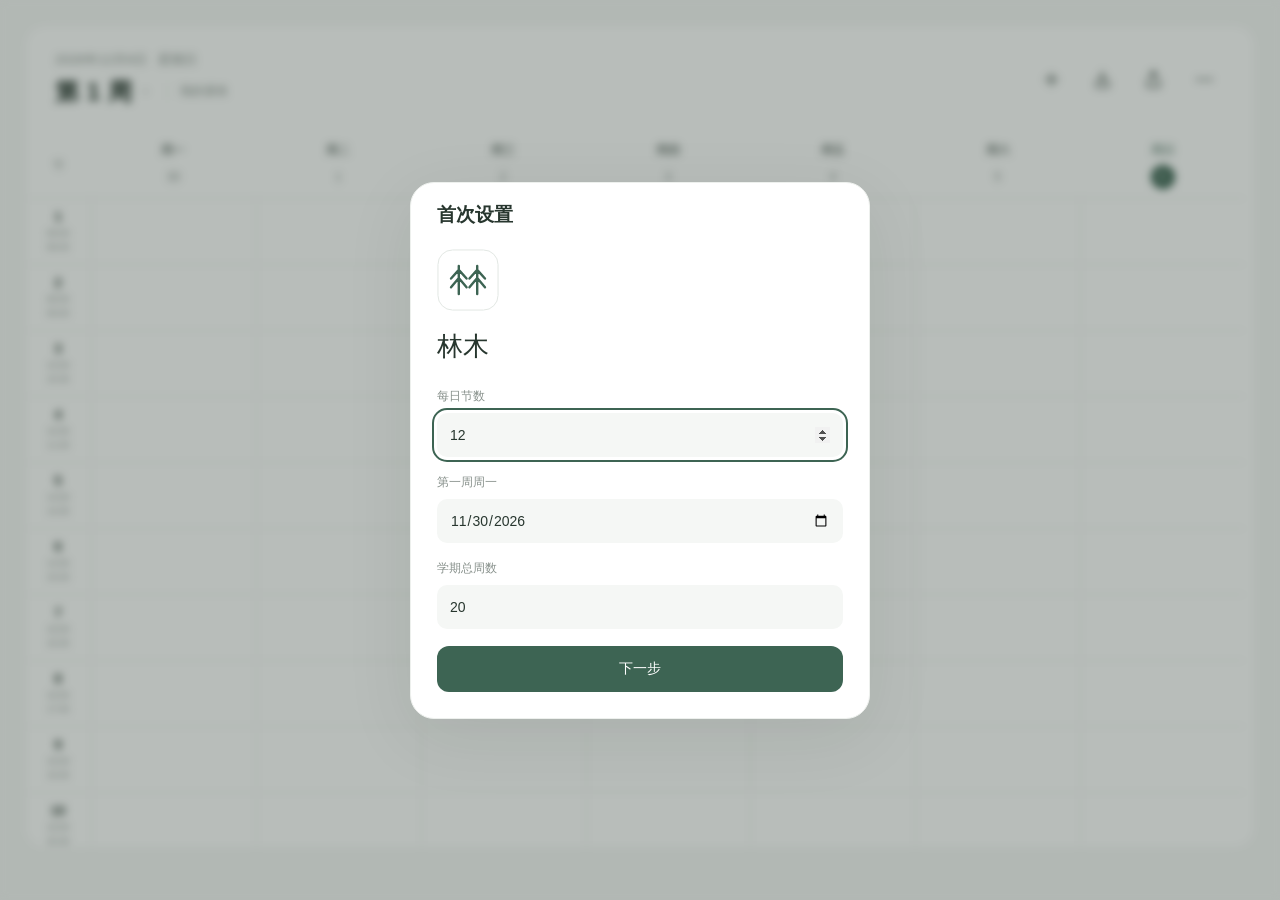
==== 应用/web/index.html @ 404265ef "Initial import of Linmu timetable app" ====
<!doctype html>
<html lang="zh-CN">
<head>
  <meta charset="UTF-8">
  <meta name="viewport" content="width=device-width, initial-scale=1, viewport-fit=cover">
  <meta name="color-scheme" content="light dark">
  <meta name="theme-color" content="#f7f8f7">
  <title>林木</title>
  <link rel="icon" href="icon.svg" type="image/svg+xml">
  <link rel="stylesheet" href="styles.css">
</head>
<body>
  <svg class="sprite" xmlns="http://www.w3.org/2000/svg" aria-hidden="true">
    <symbol id="i-plus" viewBox="0 0 24 24"><path d="M12 5v14M5 12h14"/></symbol>
    <symbol id="i-import" viewBox="0 0 24 24"><path d="M12 3v11m-4-4 4 4 4-4M5 14v5a2 2 0 0 0 2 2h10a2 2 0 0 0 2-2v-5"/></symbol>
    <symbol id="i-share" viewBox="0 0 24 24"><path d="M12 15V3m-4 4 4-4 4 4M5 12v7a2 2 0 0 0 2 2h10a2 2 0 0 0 2-2v-7"/></symbol>
    <symbol id="i-more" viewBox="0 0 24 24"><circle cx="5" cy="12" r="1"/><circle cx="12" cy="12" r="1"/><circle cx="19" cy="12" r="1"/></symbol>
    <symbol id="i-close" viewBox="0 0 24 24"><path d="m6 6 12 12M6 18 18 6"/></symbol>
    <symbol id="i-left" viewBox="0 0 24 24"><path d="m14 6-6 6 6 6"/></symbol>
    <symbol id="i-right" viewBox="0 0 24 24"><path d="m10 6 6 6-6 6"/></symbol>
    <symbol id="i-down" viewBox="0 0 24 24"><path d="m8 10 4 4 4-4"/></symbol>
    <symbol id="i-edit" viewBox="0 0 24 24"><path d="m15 4 5 5M4 20l5-1L20 8a2 2 0 0 0-5-5L4 14Z"/></symbol>
    <symbol id="i-copy" viewBox="0 0 24 24"><rect x="8" y="8" width="12" height="13" rx="2"/><path d="M15 8V5a2 2 0 0 0-2-2H5a2 2 0 0 0-2 2v8a2 2 0 0 0 2 2h3"/></symbol>
    <symbol id="i-trash" viewBox="0 0 24 24"><path d="M3 6h18M9 6V3h6v3M5 6l1 14h12l1-14M10 10v6m4-6v6"/></symbol>
    <symbol id="i-check" viewBox="0 0 24 24"><path d="m5 12 4 4L19 6"/></symbol>
    <symbol id="i-settings" viewBox="0 0 24 24"><path d="M4 7h16M4 17h16"/><circle cx="9" cy="7" r="3"/><circle cx="15" cy="17" r="3"/></symbol>
    <symbol id="i-grid" viewBox="0 0 24 24"><rect x="3" y="3" width="18" height="18" rx="3"/><path d="M3 9h18M9 9v12"/></symbol>
    <symbol id="i-image" viewBox="0 0 24 24"><rect x="3" y="3" width="18" height="18" rx="3"/><path d="m3 17 6-6 5 5 3-3 4 4"/><circle cx="16" cy="8" r="1"/></symbol>
    <symbol id="i-file" viewBox="0 0 24 24"><path d="M14 3H6a2 2 0 0 0-2 2v14a2 2 0 0 0 2 2h12a2 2 0 0 0 2-2V9Zm0 0v6h6M8 14h8m-8 3h5"/></symbol>
    <symbol id="i-pin" viewBox="0 0 24 24"><path d="M19 10c0 5-7 11-7 11S5 15 5 10a7 7 0 0 1 14 0Z"/><circle cx="12" cy="10" r="2"/></symbol>
    <symbol id="i-person" viewBox="0 0 24 24"><circle cx="12" cy="7" r="4"/><path d="M4 21v-2a8 8 0 0 1 16 0v2"/></symbol>
    <symbol id="i-clock" viewBox="0 0 24 24"><circle cx="12" cy="12" r="9"/><path d="M12 7v5l3 2"/></symbol>
  </svg>
  <main class="app">
    <header class="toolbar">
      <button class="date-button" id="open-weeks" aria-label="查看和切换周次">
        <span class="date-line"></span>
        <span class="week-line"><strong id="week-label">第 1 周</strong><svg class="icon"><use href="#i-down"/></svg><span class="table-name" id="table-name">我的课表</span></span>
      </button>
      <nav class="toolbar-actions" aria-label="课表操作">
        <button class="icon-button" data-action="add" aria-label="添加课程" title="添加课程"><svg class="icon"><use href="#i-plus"/></svg></button>
        <button class="icon-button" data-action="import" aria-label="导入课程" title="导入课程"><svg class="icon"><use href="#i-import"/></svg></button>
        <button class="icon-button" data-action="share" aria-label="导出课表" title="导出课表"><svg class="icon"><use href="#i-share"/></svg></button>
        <button class="icon-button" data-action="menu" aria-label="课表与设置" title="课表与设置"><svg class="icon"><use href="#i-more"/></svg></button>
      </nav>
    </header>
    <div class="schedule-scroll" id="schedule-scroll">
      <div class="schedule" id="schedule" role="group" aria-label="每周课表"></div>
    </div>
  </main>
  <dialog id="panel" aria-labelledby="panel-title">
    <div class="sheet-handle" aria-hidden="true"></div>
    <header class="panel-header"><h1 id="panel-title"></h1><button class="icon-button" id="close-panel" aria-label="关闭"><svg class="icon"><use href="#i-close"/></svg></button></header>
    <div id="panel-body"></div>
  </dialog>
  <div class="toast" id="toast" role="status"></div>
  <script src="app.js"></script>
</body>
</html>
---- 应用/web/styles.css ----
:root {
  color-scheme: light;
  --page: #f7f8f7;
  --surface: #ffffff;
  --text: #27362e;
  --secondary: #88918c;
  --line: #edf0ed;
  --field: #f5f7f5;
  --accent: #3d6453;
  --accent-soft: #eaf0eb;
  --danger: #b96565;
  --shadow: 0 18px 70px #17291e14;
  --mint: #e4efe6;
  --mint-ink: #45664d;
  --blue: #e7eef6;
  --blue-ink: #4f6783;
  --sand: #f3ecdf;
  --sand-ink: #8a7349;
  --rose: #f5e8e7;
  --rose-ink: #956a6b;
  --lilac: #ece9f5;
  --lilac-ink: #776591;
  --row-height: 68px;
  --time-width: 48px;
}
@media (prefers-color-scheme: dark) {
  :root:not([data-theme="light"]) { color-scheme: dark; --page: #151a17; --surface: #1b211d; --text: #e0e7e1; --secondary: #86948b; --line: #2b332d; --field: #242d26; --accent: #acc9b4; --accent-soft: #2c3a30; --danger: #e09b9b; --shadow: 0 18px 70px #0005; --mint: #293e30; --mint-ink: #bdd1bf; --blue: #283746; --blue-ink: #c0cede; --sand: #403a2b; --sand-ink: #d9cdad; --rose: #432e31; --rose-ink: #dfbfc1; --lilac: #352e44; --lilac-ink: #cebfdf; }
}
:root[data-theme="dark"] { color-scheme: dark; --page: #151a17; --surface: #1b211d; --text: #e0e7e1; --secondary: #86948b; --line: #2b332d; --field: #242d26; --accent: #acc9b4; --accent-soft: #2c3a30; --danger: #e09b9b; --shadow: 0 18px 70px #0005; --mint: #293e30; --mint-ink: #bdd1bf; --blue: #283746; --blue-ink: #c0cede; --sand: #403a2b; --sand-ink: #d9cdad; --rose: #432e31; --rose-ink: #dfbfc1; --lilac: #352e44; --lilac-ink: #cebfdf; }
* { box-sizing: border-box; }
[hidden] { display: none !important; }
body { margin: 0; background: var(--page); color: var(--text); font-family: -apple-system, BlinkMacSystemFont, "Segoe UI", "Microsoft YaHei", sans-serif; -webkit-font-smoothing: antialiased; }
button, input, select, textarea { font: inherit; color: inherit; }
button { border: 0; cursor: pointer; -webkit-tap-highlight-color: transparent; }
button:disabled { opacity: .45; cursor: default; }
button, input, select, textarea { outline-offset: 3px; }
:focus-visible { outline: 2px solid var(--accent); }
button { touch-action: manipulation; }
svg { flex-shrink: 0; }
.sprite { position: absolute; width: 0; height: 0; overflow: hidden; }
.icon { width: 21px; height: 21px; fill: none; stroke: currentColor; stroke-width: 1.65; stroke-linecap: round; stroke-linejoin: round; }
.app { max-width: 1280px; margin: 32px auto; background: var(--surface); border: 1px solid var(--line); border-radius: 22px; overflow: hidden; }
.toolbar { min-height: 108px; padding: 25px 30px; display: flex; align-items: center; justify-content: space-between; gap: 8px; }
.date-button { text-align: left; padding: 0; background: transparent; min-width: 0; }
.date-line { display: block; font-size: 13px; color: var(--secondary); letter-spacing: .25px; white-space: nowrap; }
.weekday { margin-left: 7px; }
.week-line { display: flex; align-items: center; gap: 6px; margin-top: 7px; }
.week-line strong { font-size: 24px; font-weight: 600; letter-spacing: .5px; }
.week-line .icon { width: 15px; height: 15px; color: var(--secondary); }
.table-name { font-size: 12px; color: var(--secondary); border-left: 1px solid var(--line); padding-left: 12px; margin-left: 8px; max-width: 200px; white-space: nowrap; overflow: hidden; text-overflow: ellipsis; }
.toolbar-actions { display: flex; align-items: center; gap: 9px; }
.icon-button { width: 42px; height: 42px; border-radius: 13px; background: transparent; display: inline-flex; align-items: center; justify-content: center; flex-shrink: 0; }
@media (hover: hover) { .icon-button:hover, .time-cell:hover { background: var(--field); } .course:hover { filter: brightness(.97); } .empty-cell:hover { background: var(--field); } }
.schedule-scroll { overflow: auto; max-height: calc(100dvh - 185px); }
.schedule { display: grid; grid-template-columns: var(--time-width) repeat(7, minmax(0, 1fr)); grid-template-rows: 66px repeat(var(--rows, 12), var(--row-height)); isolation: isolate; padding-right: 10px; padding-bottom: 14px; }
.day-heading { grid-row: 1; position: sticky; top: 0; z-index: 4; background: var(--surface); display: flex; flex-direction: column; align-items: center; justify-content: center; gap: 6px; font-size: 12px; border-bottom: 1px solid var(--line); }
.day-heading span { color: var(--secondary); font-size: 12px; width: 24px; height: 24px; display: grid; place-items: center; }
.day-heading.today { color: var(--accent); }
.day-heading.today span { background: var(--accent); color: var(--surface); border-radius: 50%; }
.corner { color: var(--secondary); font-size: 11px; }
.time-cell { grid-column: 1; display: flex; flex-direction: column; align-items: center; justify-content: center; background: var(--surface); border-bottom: 1px solid var(--line); gap: 2px; padding: 0; }
.period-number { font-size: 13px; font-weight: 550; margin-bottom: 2px; }
.period-time { font-size: 9px; color: var(--secondary); font-variant-numeric: tabular-nums; line-height: 1.3; }
.empty-cell { padding: 0; background: transparent; border-left: 1px solid var(--line); border-bottom: 1px solid var(--line); min-width: 0; user-select: none; -webkit-user-select: none; touch-action: pan-y; }
.empty-cell.selected { background: var(--accent-soft); box-shadow: inset 0 0 0 1px var(--accent); }
.course { margin: 0; border-radius: 0; min-width: 0; z-index: 1; background: var(--course-bg); color: var(--course-ink); padding: 12px 10px; display: flex; flex-direction: column; align-items: flex-start; text-align: left; overflow: hidden; position: relative; }
.mint { --course-bg: var(--mint); --course-ink: var(--mint-ink); }
.blue { --course-bg: var(--blue); --course-ink: var(--blue-ink); }
.sand { --course-bg: var(--sand); --course-ink: var(--sand-ink); }
.rose { --course-bg: var(--rose); --course-ink: var(--rose-ink); }
.lilac { --course-bg: var(--lilac); --course-ink: var(--lilac-ink); }
.course-name { font-size: 14px; line-height: 1.55; font-weight: 600; word-break: break-all; display: -webkit-box; -webkit-line-clamp: 3; -webkit-box-orient: vertical; overflow: hidden; }
.course-meta { font-size: 11px; opacity: .8; line-height: 1.6; width: 100%; white-space: nowrap; overflow: hidden; text-overflow: ellipsis; }
.course-teacher { margin-top: 8px; }
.course-location { white-space: normal; overflow-wrap: anywhere; text-overflow: clip; flex-shrink: 0; }
dialog { width: min(460px, calc(100% - 32px)); padding: 0; border: 1px solid var(--line); border-radius: 24px; background: var(--surface); color: var(--text); box-shadow: var(--shadow); max-height: calc(100dvh - 48px); overflow: auto; }
dialog::backdrop { background: #16251d4d; backdrop-filter: blur(4px); }
.sheet-handle { display: none; }
.panel-header { display: flex; align-items: center; justify-content: space-between; padding: 19px 20px 9px 26px; }
.panel-header h1 { margin: 0; font-size: 19px; font-weight: 600; }
#panel-body { padding: 8px 26px 26px; }
.form-stack { display: flex; flex-direction: column; gap: 17px; }
.form-row { display: flex; gap: 12px; }
.form-row > * { flex: 1; min-width: 0; }
.field { display: flex; flex-direction: column; gap: 8px; font-size: 12px; color: var(--secondary); }
input, select, textarea { width: 100%; border: 1px solid transparent; background: var(--field); border-radius: 10px; padding: 12px; font-size: 14px; color: var(--text); min-height: 44px; }
textarea { resize: vertical; min-height: 80px; line-height: 1.65; }
input::placeholder, textarea::placeholder { color: var(--secondary); }
input[type="checkbox"], input[type="radio"] { width: 18px; height: 18px; min-height: auto; accent-color: var(--accent); }
.primary, .secondary, .danger-button { padding: 13px 18px; min-height: 46px; border-radius: 12px; font-size: 14px; font-weight: 550; display: flex; align-items: center; justify-content: center; gap: 8px; }
.primary { background: var(--accent); color: var(--surface); }
.secondary { background: var(--field); color: var(--text); }
.danger-button { background: var(--field); color: var(--danger); }
.full { width: 100%; }
.panel-footer { margin-top: 24px; display: flex; gap: 10px; }
.panel-footer > * { flex: 1; }
.swatches { display: flex; gap: 12px; }
.swatch { width: 34px; height: 34px; padding: 4px; background: var(--course-bg); color: var(--course-ink); border-radius: 50%; display: grid; place-items: center; outline-offset: 3px; }
.swatch.active { outline: 1.5px solid var(--course-ink); }
.swatch .icon { width: 17px; height: 17px; }
.weeks-grid { display: grid; grid-template-columns: repeat(5, 1fr); gap: 8px; margin-top: 14px; }
.week-chip { background: var(--field); border-radius: 10px; min-height: 43px; padding: 5px; font-size: 13px; }
.week-chip.active { background: var(--accent); color: var(--surface); }
.segmented { display: flex; gap: 4px; background: var(--field); padding: 4px; border-radius: 11px; }
.segmented button { flex: 1; border-radius: 8px; background: transparent; padding: 9px 4px; font-size: 12px; }
.segmented button.active { background: var(--surface); box-shadow: 0 1px 5px #00000008; }
.week-nav { display: flex; align-items: center; justify-content: space-between; margin-bottom: 16px; }
.muted { color: var(--secondary); font-size: 12px; line-height: 1.6; }
.detail-title { background: var(--course-bg); color: var(--course-ink); padding: 24px 20px; border-radius: 16px; margin: 2px 0 22px; }
.detail-title h2 { margin: 0; font-size: 24px; line-height: 1.5; font-weight: 550; }
.detail-title p { margin: 8px 0 0; font-size: 13px; opacity: .8; }
.detail-list { display: flex; flex-direction: column; gap: 18px; }
.detail-item { display: flex; align-items: flex-start; gap: 14px; font-size: 14px; line-height: 1.6; }
.detail-item .icon { color: var(--secondary); width: 19px; margin-top: 2px; }
.detail-note { font-size: 13px; line-height: 1.7; margin: 22px 0 0; color: var(--secondary); white-space: pre-wrap; }
.detail-actions { display: flex; gap: 10px; margin-top: 26px; }
.detail-actions button { flex: 1; }
.list-button { width: 100%; display: flex; align-items: center; justify-content: space-between; gap: 12px; text-align: left; padding: 16px 12px; background: transparent; border-radius: 12px; font-size: 14px; }
.list-button:hover { background: var(--field); }
.list-leading { display: flex; align-items: center; gap: 13px; }
.list-button .trailing { color: var(--secondary); display: flex; align-items: center; gap: 8px; font-size: 12px; }
.separator { border: 0; border-top: 1px solid var(--line); margin: 12px 0; }
.table-option { display: flex; align-items: center; gap: 12px; width: 100%; background: var(--field); border-radius: 12px; padding: 15px; margin-top: 9px; text-align: left; }
.table-option .option-name { flex: 1; font-size: 14px; }
.table-option .option-name small { display: block; color: var(--secondary); font-size: 11px; margin-top: 5px; }
.table-option .icon { color: var(--accent); }
.mini-grid { display: grid; grid-template-columns: repeat(7, 1fr); grid-auto-rows: 16px; gap: 3px; padding: 20px; border: 1px solid var(--line); border-radius: 12px; margin: 16px 0; }
.mini-grid span { border-radius: 3px; background: var(--field); }
.mini-grid span.filled { background: var(--mint); }
.summary { display: flex; gap: 10px; margin: 18px 0; }
.summary > div { flex: 1; border-radius: 12px; background: var(--field); padding: 16px; text-align: center; }
.summary strong { display: block; font-size: 22px; font-weight: 550; margin-bottom: 5px; }
.summary small { font-size: 12px; color: var(--secondary); }
.time-row { display: flex; align-items: center; gap: 10px; padding: 7px 0; }
.time-row > span { flex: 0 0 26px; text-align: center; color: var(--secondary); font-size: 12px; }
.time-row input { min-width: 0; padding: 10px 6px; text-align: center; }
.time-rows { max-height: 35dvh; overflow: auto; margin-top: 10px; }
.logo { display: block; width: 62px; height: 62px; margin: 4px 0 18px; }
.welcome-title { margin: 0 0 24px; font-size: 26px; font-weight: 550; }
.check-line { display: flex; align-items: center; gap: 10px; padding: 12px 0; font-size: 14px; }
.toast { position: fixed; left: 50%; bottom: max(30px, env(safe-area-inset-bottom)); transform: translate(-50%, 10px); background: var(--text); color: var(--surface); padding: 12px 20px; border-radius: 30px; font-size: 13px; opacity: 0; pointer-events: none; transition: opacity .18s, transform .18s; z-index: 20; white-space: nowrap; }
.toast.visible { opacity: 1; transform: translate(-50%, 0); }
.empty-state { grid-column: 2 / -1; grid-row: 4 / 7; z-index: 2; align-self: center; justify-self: center; color: var(--secondary); font-size: 14px; pointer-events: none; }
@media (min-width: 768px) { :root { --row-height: 66px; --time-width: 66px; } .app { margin: 24px; } }
@media (min-width: 1328px) { .app { margin: 32px auto; } }
@media (max-width: 600px) {
  :root { --row-height: 65px; --time-width: 39px; }
  body { background: var(--surface); }
  .app { margin: 0; border: 0; border-radius: 0; }
  .toolbar { min-height: 101px; padding: max(23px, env(safe-area-inset-top)) 12px 19px 16px; gap: 2px; }
  .date-line { font-size: 10px; letter-spacing: 0; }
  .weekday { margin-left: 3px; }
  .week-line { margin-top: 8px; gap: 3px; }
  .week-line strong { font-size: 21px; }
  .table-name { max-width: 62px; padding-left: 7px; margin-left: 4px; font-size: 10px; }
  .toolbar-actions { gap: 0; }
  .toolbar-actions .icon-button { width: 38px; height: 44px; }
  .toolbar-actions .icon { width: 20px; height: 20px; }
  .schedule-scroll { max-height: calc(100dvh - 101px); }
  .schedule { grid-template-rows: 63px repeat(var(--rows, 12), var(--row-height)); padding-right: 5px; padding-bottom: max(14px, env(safe-area-inset-bottom)); }
  .day-heading { font-size: 11px; gap: 4px; }
  .day-heading span { font-size: 11px; width: 22px; height: 22px; }
  .course { padding: 9px 4px; }
  .course-name { font-size: 11px; line-height: 1.55; letter-spacing: 0; -webkit-line-clamp: 3; }
  .course-meta { font-size: 9px; line-height: 1.6; }
  .course-teacher { margin-top: 7px; }
  dialog { width: 100%; max-width: 100%; margin: auto 0 0; max-height: calc(100dvh - 34px); border: 0; border-radius: 23px 23px 0 0; padding-bottom: env(safe-area-inset-bottom); }
  .sheet-handle { display: block; width: 32px; height: 4px; border-radius: 3px; background: var(--line); margin: 10px auto 0; }
  .panel-header { padding: 7px 15px 9px 22px; }
  #panel-body { padding: 8px 22px 25px; }
}
@media (max-width: 359px) { .toolbar { padding-left: 10px; padding-right: 6px; } .toolbar-actions .icon-button { width: 34px; } .table-name { display: none; } .course-name { font-size: 10px; } }
@media (prefers-reduced-motion: reduce) { * { transition: none !important; scroll-behavior: auto !important; } }
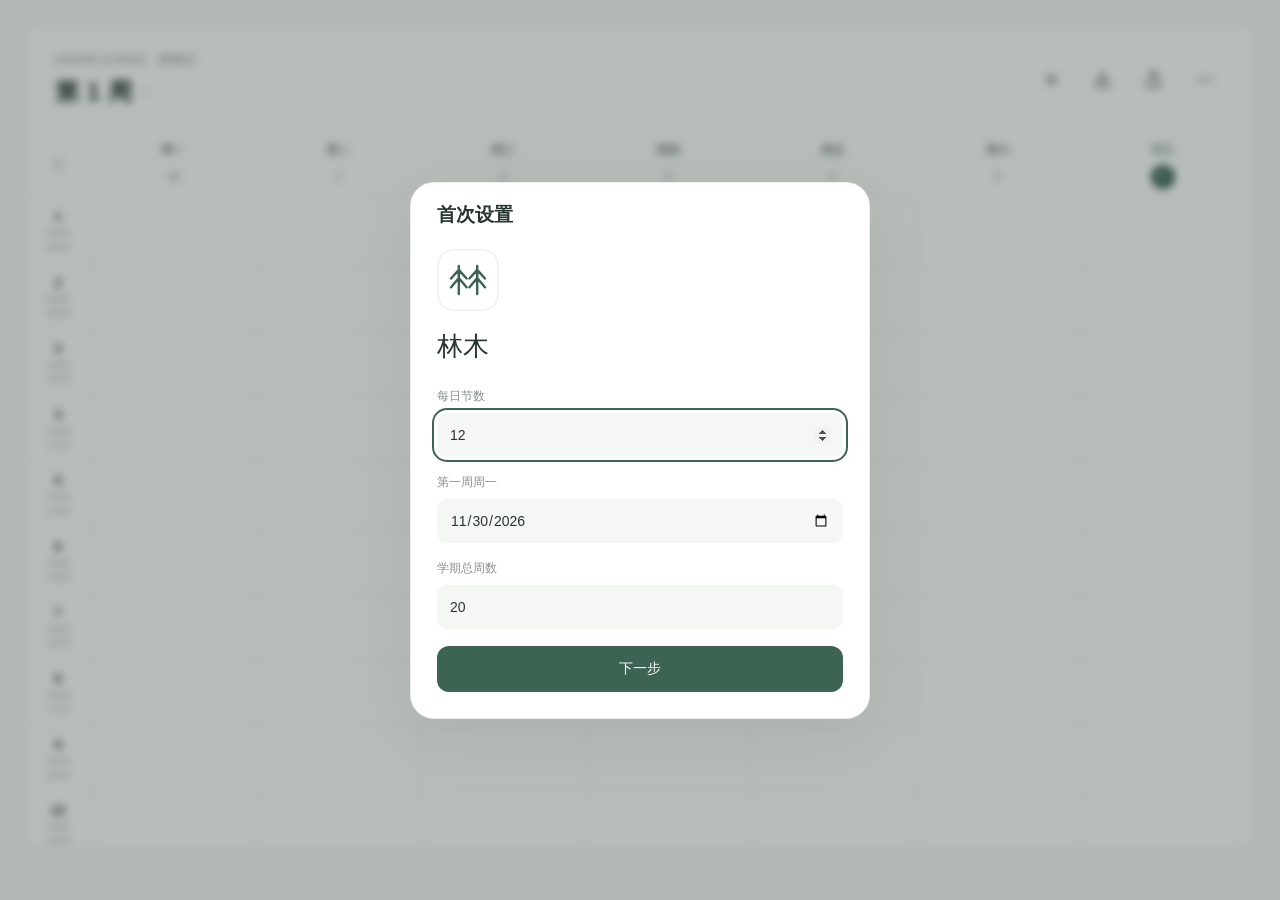
==== commit 76d5b6da: "Sync Linmu Android 1.0.4 source and project records" ====
--- a/应用/web/index.html
+++ b/应用/web/index.html
@@ -35,7 +35,7 @@
     <header class="toolbar">
       <button class="date-button" id="open-weeks" aria-label="查看和切换周次">
         <span class="date-line"></span>
-        <span class="week-line"><strong id="week-label">第 1 周</strong><svg class="icon"><use href="#i-down"/></svg><span class="table-name" id="table-name">我的课表</span></span>
+        <span class="week-line"><strong id="week-label">第 1 周</strong><svg class="icon"><use href="#i-down"/></svg></span>
       </button>
       <nav class="toolbar-actions" aria-label="课表操作">
         <button class="icon-button" data-action="add" aria-label="添加课程" title="添加课程"><svg class="icon"><use href="#i-plus"/></svg></button>
--- a/应用/web/styles.css
+++ b/应用/web/styles.css
@@ -47,7 +47,6 @@
 .week-line { display: flex; align-items: center; gap: 6px; margin-top: 7px; }
 .week-line strong { font-size: 24px; font-weight: 600; letter-spacing: .5px; }
 .week-line .icon { width: 15px; height: 15px; color: var(--secondary); }
-.table-name { font-size: 12px; color: var(--secondary); border-left: 1px solid var(--line); padding-left: 12px; margin-left: 8px; max-width: 200px; white-space: nowrap; overflow: hidden; text-overflow: ellipsis; }
 .toolbar-actions { display: flex; align-items: center; gap: 9px; }
 .icon-button { width: 42px; height: 42px; border-radius: 13px; background: transparent; display: inline-flex; align-items: center; justify-content: center; flex-shrink: 0; }
 @media (hover: hover) { .icon-button:hover, .time-cell:hover { background: var(--field); } .course:hover { filter: brightness(.97); } .empty-cell:hover { background: var(--field); } }
@@ -94,6 +93,8 @@
 .full { width: 100%; }
 .panel-footer { margin-top: 24px; display: flex; gap: 10px; }
 .panel-footer > * { flex: 1; }
+.import-actions { position: sticky; bottom: 0; padding-top: 16px; background: var(--surface); }
+.import-error { margin: 0 0 12px; color: var(--danger); font-size: 13px; line-height: 1.6; overflow-wrap: anywhere; }
 .swatches { display: flex; gap: 12px; }
 .swatch { width: 34px; height: 34px; padding: 4px; background: var(--course-bg); color: var(--course-ink); border-radius: 50%; display: grid; place-items: center; outline-offset: 3px; }
 .swatch.active { outline: 1.5px solid var(--course-ink); }
@@ -152,7 +153,6 @@
   .weekday { margin-left: 3px; }
   .week-line { margin-top: 8px; gap: 3px; }
   .week-line strong { font-size: 21px; }
-  .table-name { max-width: 62px; padding-left: 7px; margin-left: 4px; font-size: 10px; }
   .toolbar-actions { gap: 0; }
   .toolbar-actions .icon-button { width: 38px; height: 44px; }
   .toolbar-actions .icon { width: 20px; height: 20px; }
@@ -169,5 +169,5 @@
   .panel-header { padding: 7px 15px 9px 22px; }
   #panel-body { padding: 8px 22px 25px; }
 }
-@media (max-width: 359px) { .toolbar { padding-left: 10px; padding-right: 6px; } .toolbar-actions .icon-button { width: 34px; } .table-name { display: none; } .course-name { font-size: 10px; } }
+@media (max-width: 359px) { .toolbar { padding-left: 10px; padding-right: 6px; } .toolbar-actions .icon-button { width: 34px; } .course-name { font-size: 10px; } }
 @media (prefers-reduced-motion: reduce) { * { transition: none !important; scroll-behavior: auto !important; } }
